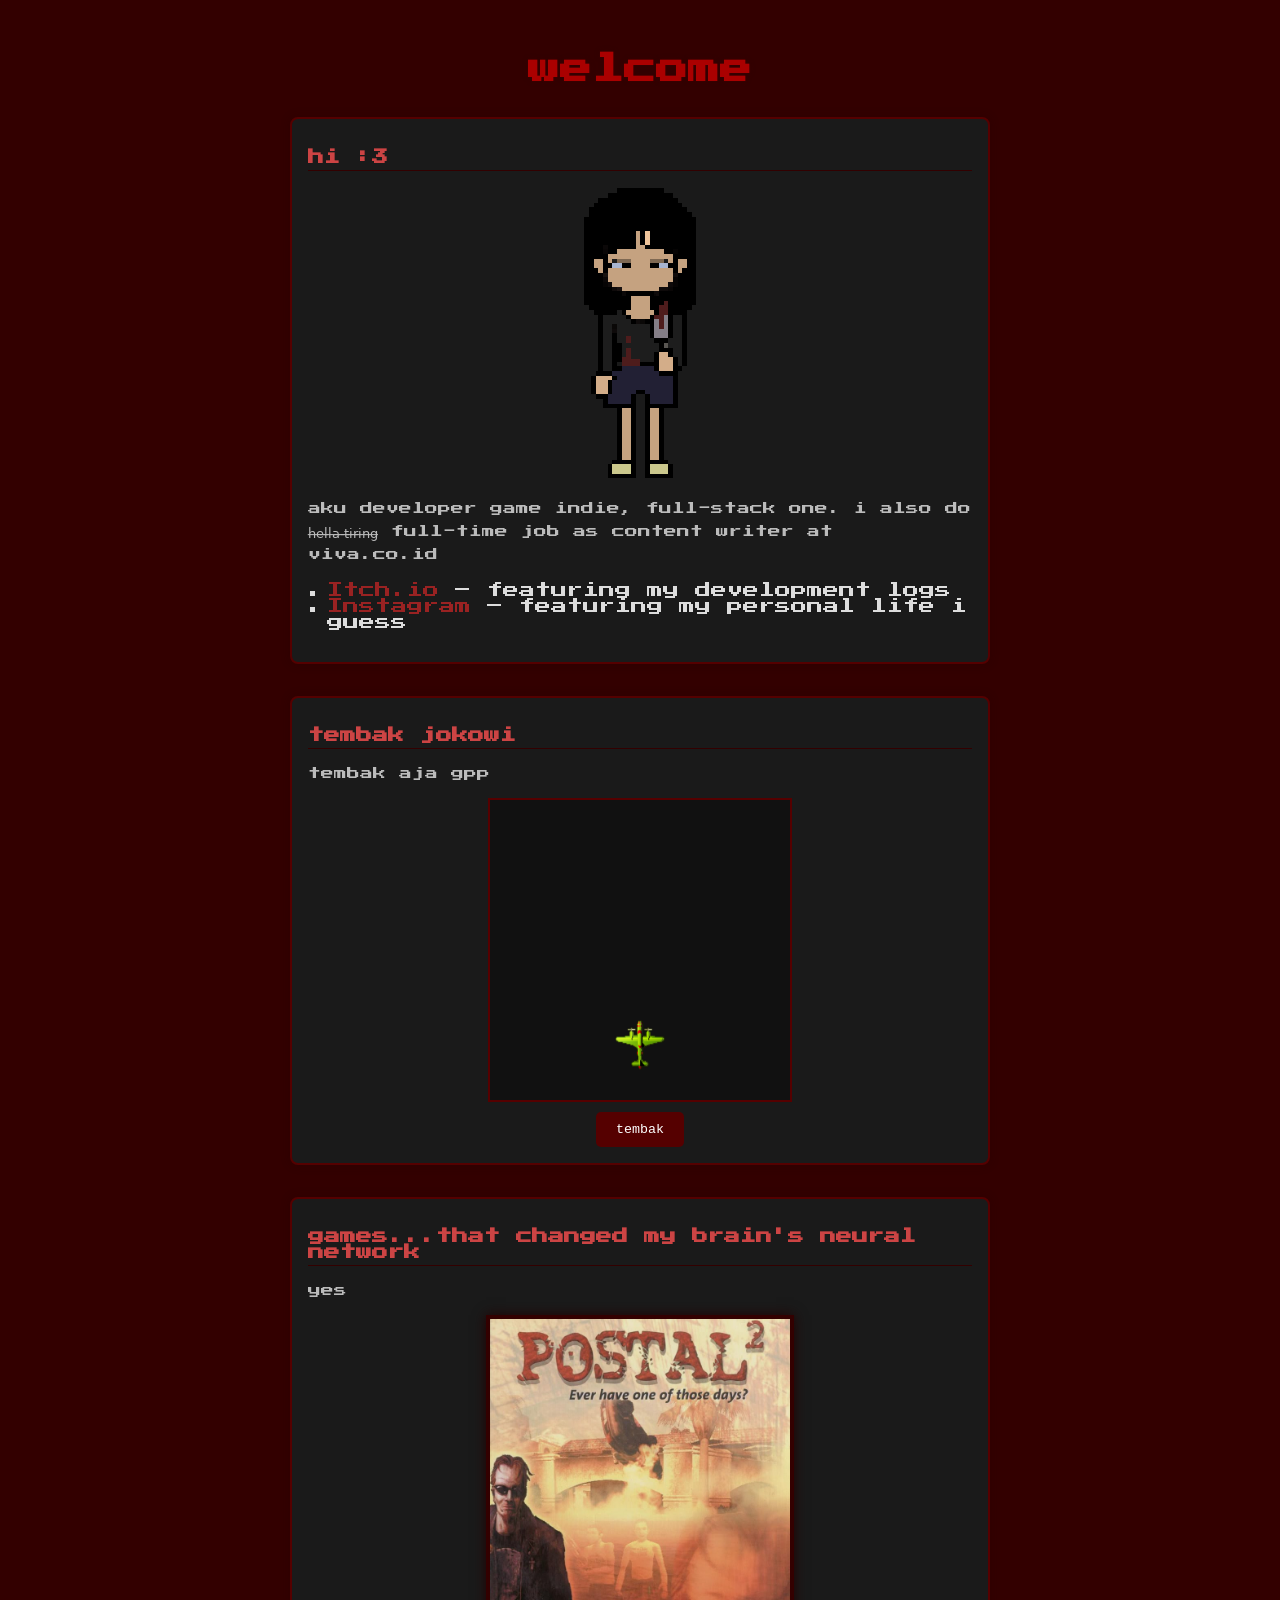
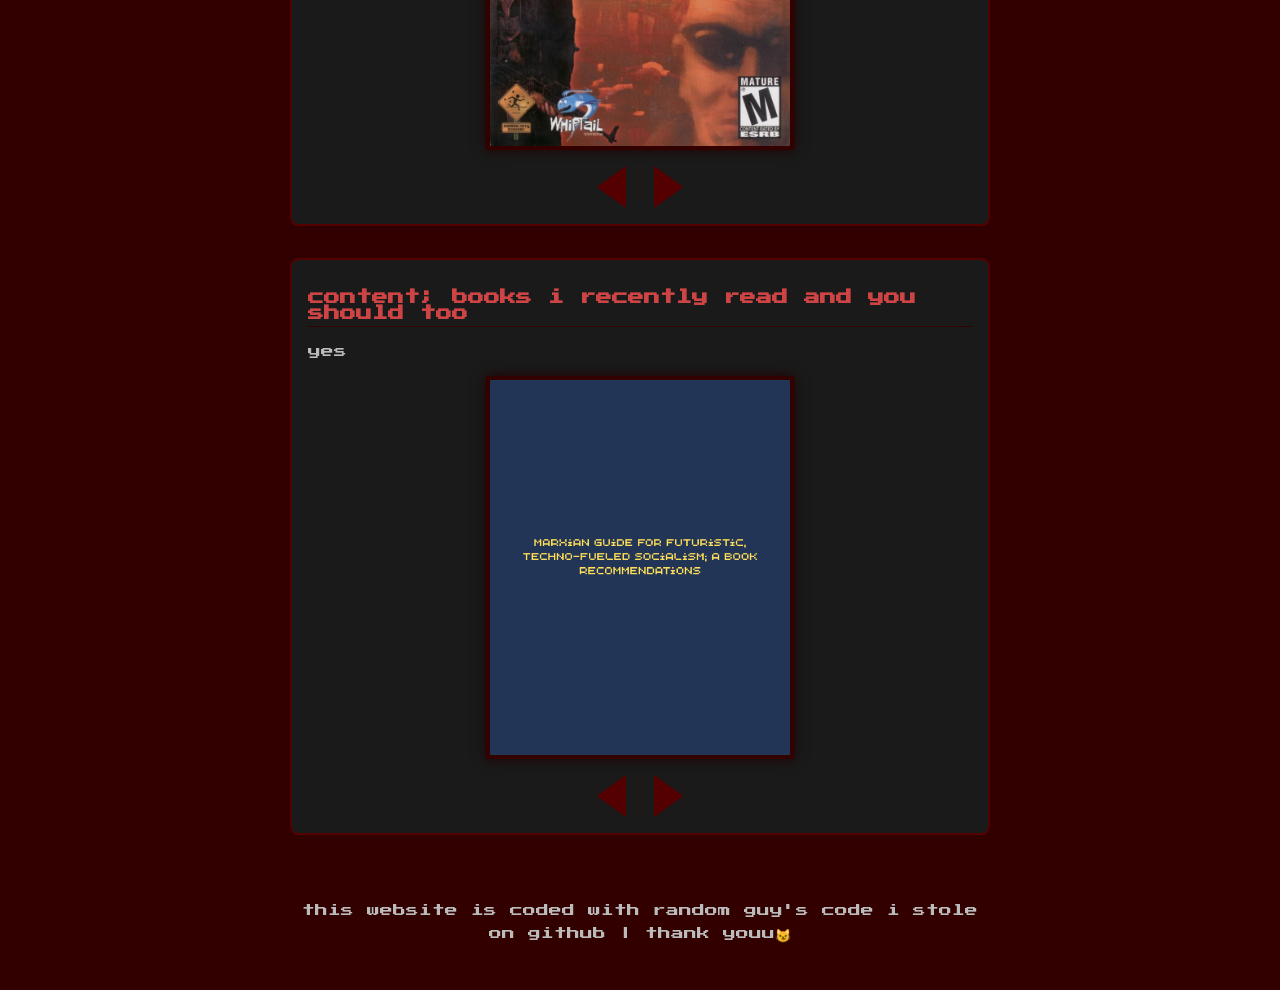
==== index.html @ f81a15bb "Update index.html" ====
<!DOCTYPE html>
<html lang="en">
<head>
  <meta charset="UTF-8" />
  <meta name="viewport" content="width=device-width, initial-scale=1.0" />
  <title>profile</title>
   <link rel="stylesheet" href="style.css"> <!-- ini penting -->
  <style>
  @import url('https://fonts.googleapis.com/css2?family=Press+Start+2P&display=swap');

  body {
  background-color: #330000; /* merah darah beku */
  color: #ddd; /* abu pucat */
  font-family: 'Press Start 2P', cursive;
  padding: 2rem;
  max-width: 700px;
  margin: auto;
  /* hapus background-image */
}

  h1 {
    text-align: center;
    font-size: 2rem;
    font-family: 'Press Start 2P', cursive; /* merah darah tua */    
  }

  p {
    font-size: 0.8rem;
    line-height: 1.8;
    color: #bbb; /* abu-abu terang dikit */
  }

  .section {
    margin-top: 2rem;
    padding: 1rem;
    border: 2px solid #550000; /* darah gelap */
    background-color: #1a1a1a; /* abu gelap banget */
    border-radius: 8px;
    box-shadow: 0 0 10px #22000055; /* sedikit efek darah beku */
  }

  .section h2 {
    font-size: 1rem;
    color: #cc4444; /* merah tua lebih terang dikit */
    border-bottom: 1px solid #330000;
    padding-bottom: 0.3rem;
  }

  ul {
    list-style: square;
    padding-left: 1.2rem;
  }

  li a {
    color: #992222;
    text-decoration: none;
  }

  li a:hover {
    text-decoration: underline;
    color: #dd4444;
  }

  .footer {
    margin-top: 4rem;
    font-size: 0.6rem;
    color: #555;
    text-align: center;
  }
</style>
</head>
<body>
  <h1 class="kelap-kelip">welcome</h1>

 <div class="section">
  <h2>hi :3</h2>
  <img src="akubaru.gif" alt="gambar ku" style="display: block; margin: 0 auto; width: 300px;">
  <p>
    aku developer game indie, full-stack one. i also do h̶e̶l̶l̶a̶ ̶t̶i̶r̶i̶n̶g̶ full-time job as content writer at viva.co.id
  </p>
  <ul>
    <li><a href="https://genuine-emo.itch.io/" target="_blank">Itch.io</a> – featuring my development logs</li>
    <li><a href="https://www.instagram.com/reinstalling_1/" target="_blank">Instagram</a> – featuring my personal life i guess</li>
  </ul>     
</div>

    <div class="section">
  <section id="minigame">
    <h2>tembak jokowi</h2>
     <p> tembak aja gpp</p>
    <canvas id="gameCanvas" width="300" height="300"></canvas>
    <div class="controls">
      <button id="shootBtn">tembak</button>
    </div>
  </section>
</div>

<div class="section">
  <h2>games...that changed my brain's neural network</h2>
  <p>yes</p>

  <div class="carousel">
    <img id="carouselImage" src="gambar10.jpeg" alt="galeri berdarah" />
    <div class="carousel-buttons">
      <button class="nav-btn" id="prevBtn"></button>
      <button class="nav-btn" id="nextBtn"></button>
    </div>
  </div>
</div>

  <div class="section">
  <h2>content; books i recently read and you should too</h2>
  <p>yes</p>

  <div class="carousel">
    <img id="carouselImage2" src="1.png" alt="marxx" />
    <div class="carousel-buttons">
      <button class="nav-btn" id="prevBtn2"></button>
      <button class="nav-btn" id="nextBtn2"></button>
    </div>
  </div>
</div>


  <div class="footer">
    <p>this website is coded with random guy's code i stole on github | thank youu😼</p>
  </div>
      
  <script>
  const imageList = [
    "gambar10.jpeg",
    "gambar20.jpeg",
    "gambar30.jpeg",
    "gambar40.jpeg",
    "gambar50.jpeg"
  ];

  let currentIndex = 0;
  const imageElement = document.getElementById("carouselImage");

  document.getElementById("prevBtn").addEventListener("click", () => {
    currentIndex = (currentIndex - 1 + imageList.length) % imageList.length;
    imageElement.src = imageList[currentIndex];
  });

  document.getElementById("nextBtn").addEventListener("click", () => {
    currentIndex = (currentIndex + 1) % imageList.length;
    imageElement.src = imageList[currentIndex];
  });
</script>

  <script>
  const imageList = [
    "1.png",
    "2.png",
    "3.png",
    "4.png",
    "5.png",
    "6.jpeg"
  ];

  let currentIndex = 0;
  const imageElement = document.getElementById("carouselImage2");

  document.getElementById("prevBtn2").addEventListener("click", () => {
    currentIndex = (currentIndex - 1 + imageList.length) % imageList.length;
    imageElement.src = imageList[currentIndex];
  });

  document.getElementById("nextBtn2").addEventListener("click", () => {
    currentIndex = (currentIndex + 1) % imageList.length;
    imageElement.src = imageList[currentIndex];
  });
</script>
      <script src="script.js"></script>


</body>
</html>
---- style.css ----
@import url('https://fonts.googleapis.com/css2?family=Press+Start+2P&display=swap');

body {
  background-color: #1a0a0a;
  color: #ddd;
  font-family: 'Press Start 2P', cursive;
  padding: 2rem;
  max-width: 700px;
  margin: auto;
}

h1.kelap-kelip {
  text-align: center;
  font-size: 2rem;
  color: #aa0000;
  animation: horrorFlicker 3s infinite;
  text-shadow:
    0 0 2px #440000,
    0 0 5px #330000,
    0 0 10px transparent;
}

@keyframes horrorFlicker {
  0%, 19%, 21%, 23%, 25%, 54%, 56%, 100% {
    opacity: 1;
    text-shadow:
      0 0 2px #440000,
      0 0 5px #330000;
  }
  20%, 22%, 24%, 55% {
    opacity: 0.3;
    text-shadow: none;
  }
  70% {
    opacity: 0.6;
    text-shadow:
      0 0 1px #220000;
  }
  80% {
    opacity: 0.1;
  }
}

.carousel {
  position: relative;
  display: flex;
  flex-direction: column;
  align-items: center;
}

.carousel img {
  width: 300px;
  height: auto;
  border: 4px solid #330000;
  box-shadow: 0 0 12px #220000;
  margin-bottom: 1rem;
}

.carousel-buttons {
  display: flex;
  justify-content: center;
  gap: 1rem;
}

.nav-btn {
  width: 0;
  height: 0;
  border-style: solid;
  background: transparent;
  cursor: pointer;
}

#prevBtn {
  border-width: 20px 28px 20px 0;
  border-color: transparent #550000 transparent transparent;
  margin-right: 12px;
}
#nextBtn {
  border-width: 20px 0 20px 28px;
  border-color: transparent transparent transparent #550000;
}

#nextBtn2 {
  border-width: 20px 0 20px 28px;
  border-color: transparent transparent transparent #550000;
}

#prevBtn2 {
  border-width: 20px 28px 20px 0;
  border-color: transparent #550000 transparent transparent;
  margin-right: 12px;
}


#gameCanvas {
  background-color: #111;
  display: block;
  margin: 0 auto;
  border: 2px solid #550000;
}

.controls {
  text-align: center;
  margin-top: 10px;
}

#shootBtn {
  padding: 10px 20px;
  background-color: #550000;
  color: #fff;
  font-family: monospace;
  border: none;
  cursor: pointer;
  border-radius: 5px;
}

#shootBtn:hover {
  background-color: #770000;
}
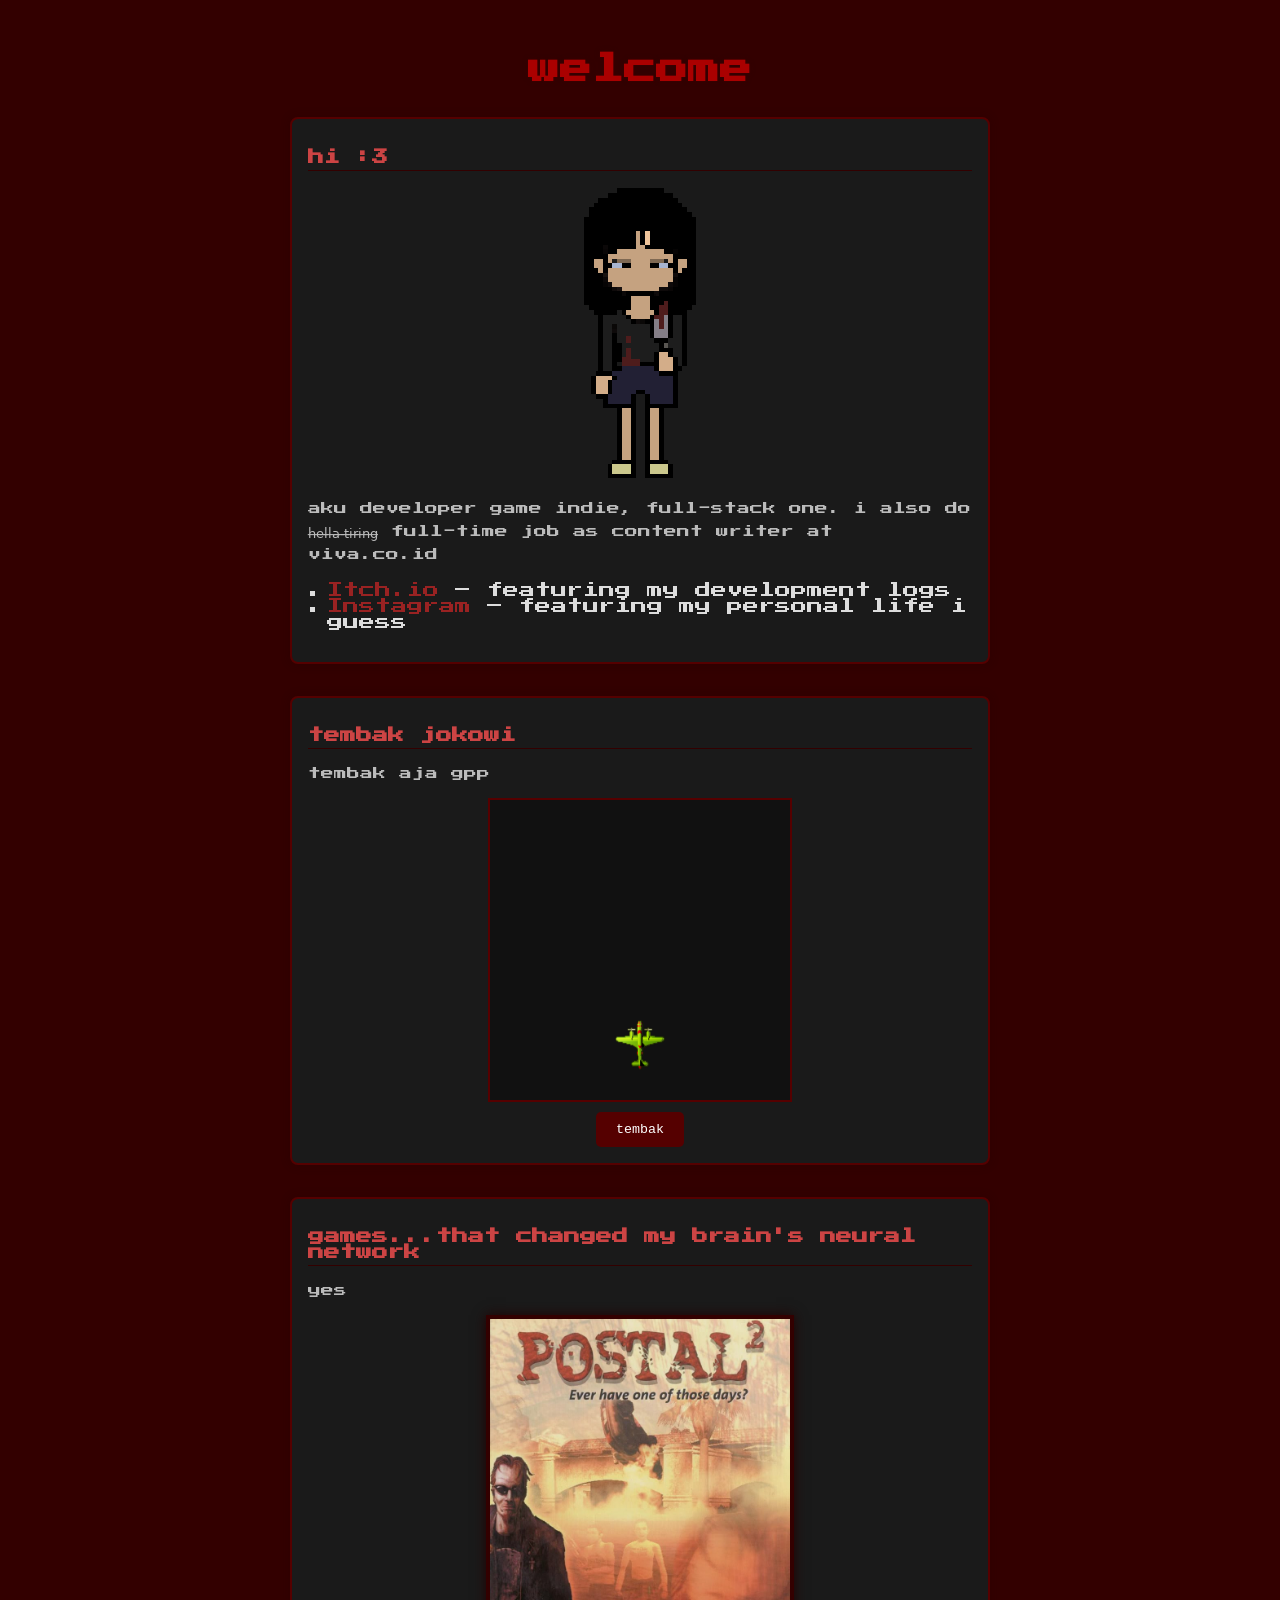
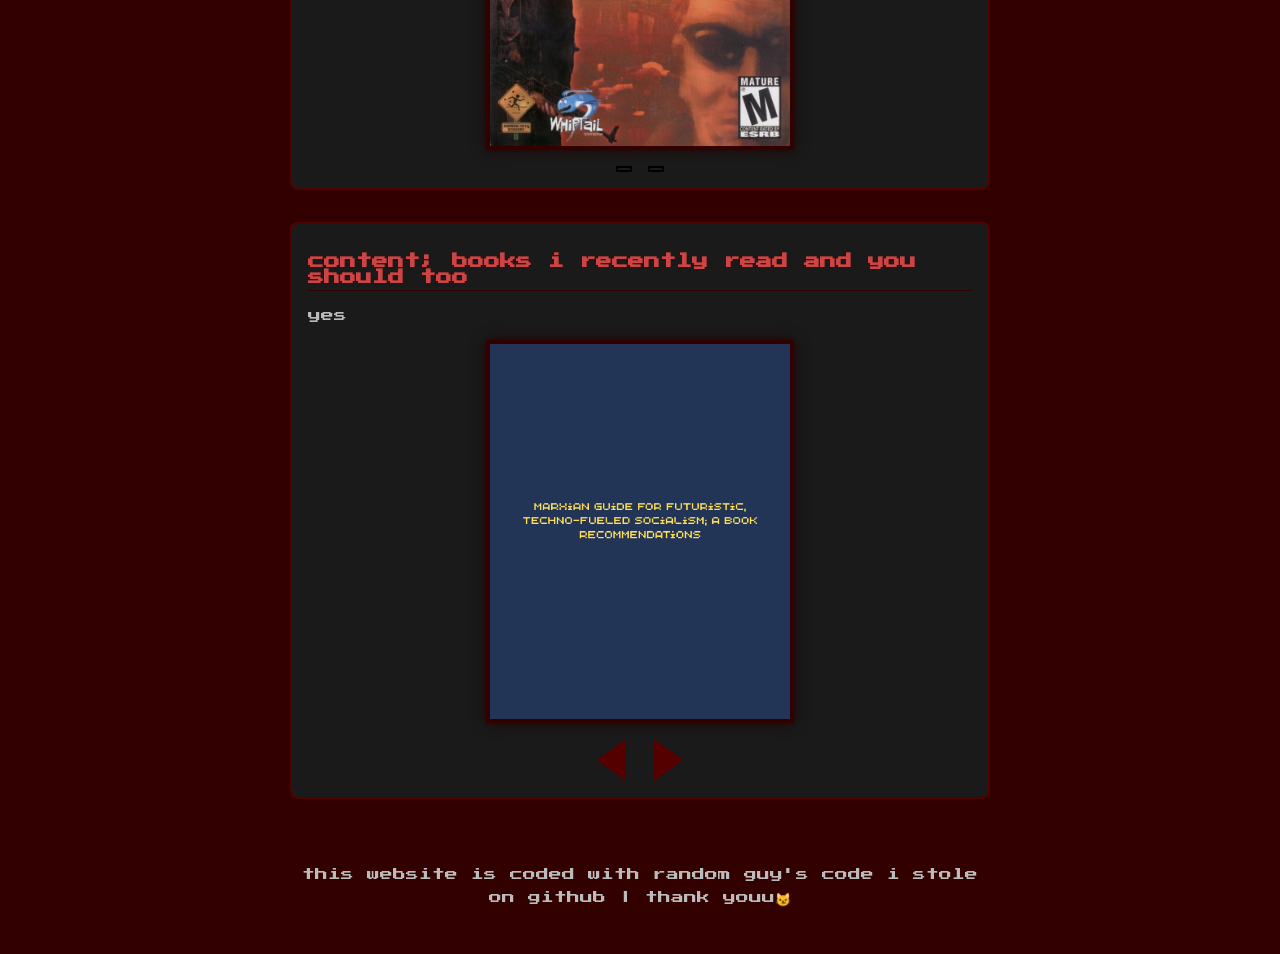
==== commit 43add143: "Update index.html" ====
--- a/index.html
+++ b/index.html
@@ -102,8 +102,8 @@
   <div class="carousel">
     <img id="carouselImage" src="gambar10.jpeg" alt="galeri berdarah" />
     <div class="carousel-buttons">
-      <button class="nav-btn" id="prevBtn"></button>
-      <button class="nav-btn" id="nextBtn"></button>
+      <button class="nav-btn" id="prevBtn1"></button>
+      <button class="nav-btn" id="nextBtn1"></button>
     </div>
   </div>
 </div>
@@ -138,12 +138,12 @@
   let currentIndex = 0;
   const imageElement = document.getElementById("carouselImage");
 
-  document.getElementById("prevBtn").addEventListener("click", () => {
+  document.getElementById("prevBtn1").addEventListener("click", () => {
     currentIndex = (currentIndex - 1 + imageList.length) % imageList.length;
     imageElement.src = imageList[currentIndex];
   });
 
-  document.getElementById("nextBtn").addEventListener("click", () => {
+  document.getElementById("nextBtn1").addEventListener("click", () => {
     currentIndex = (currentIndex + 1) % imageList.length;
     imageElement.src = imageList[currentIndex];
   });
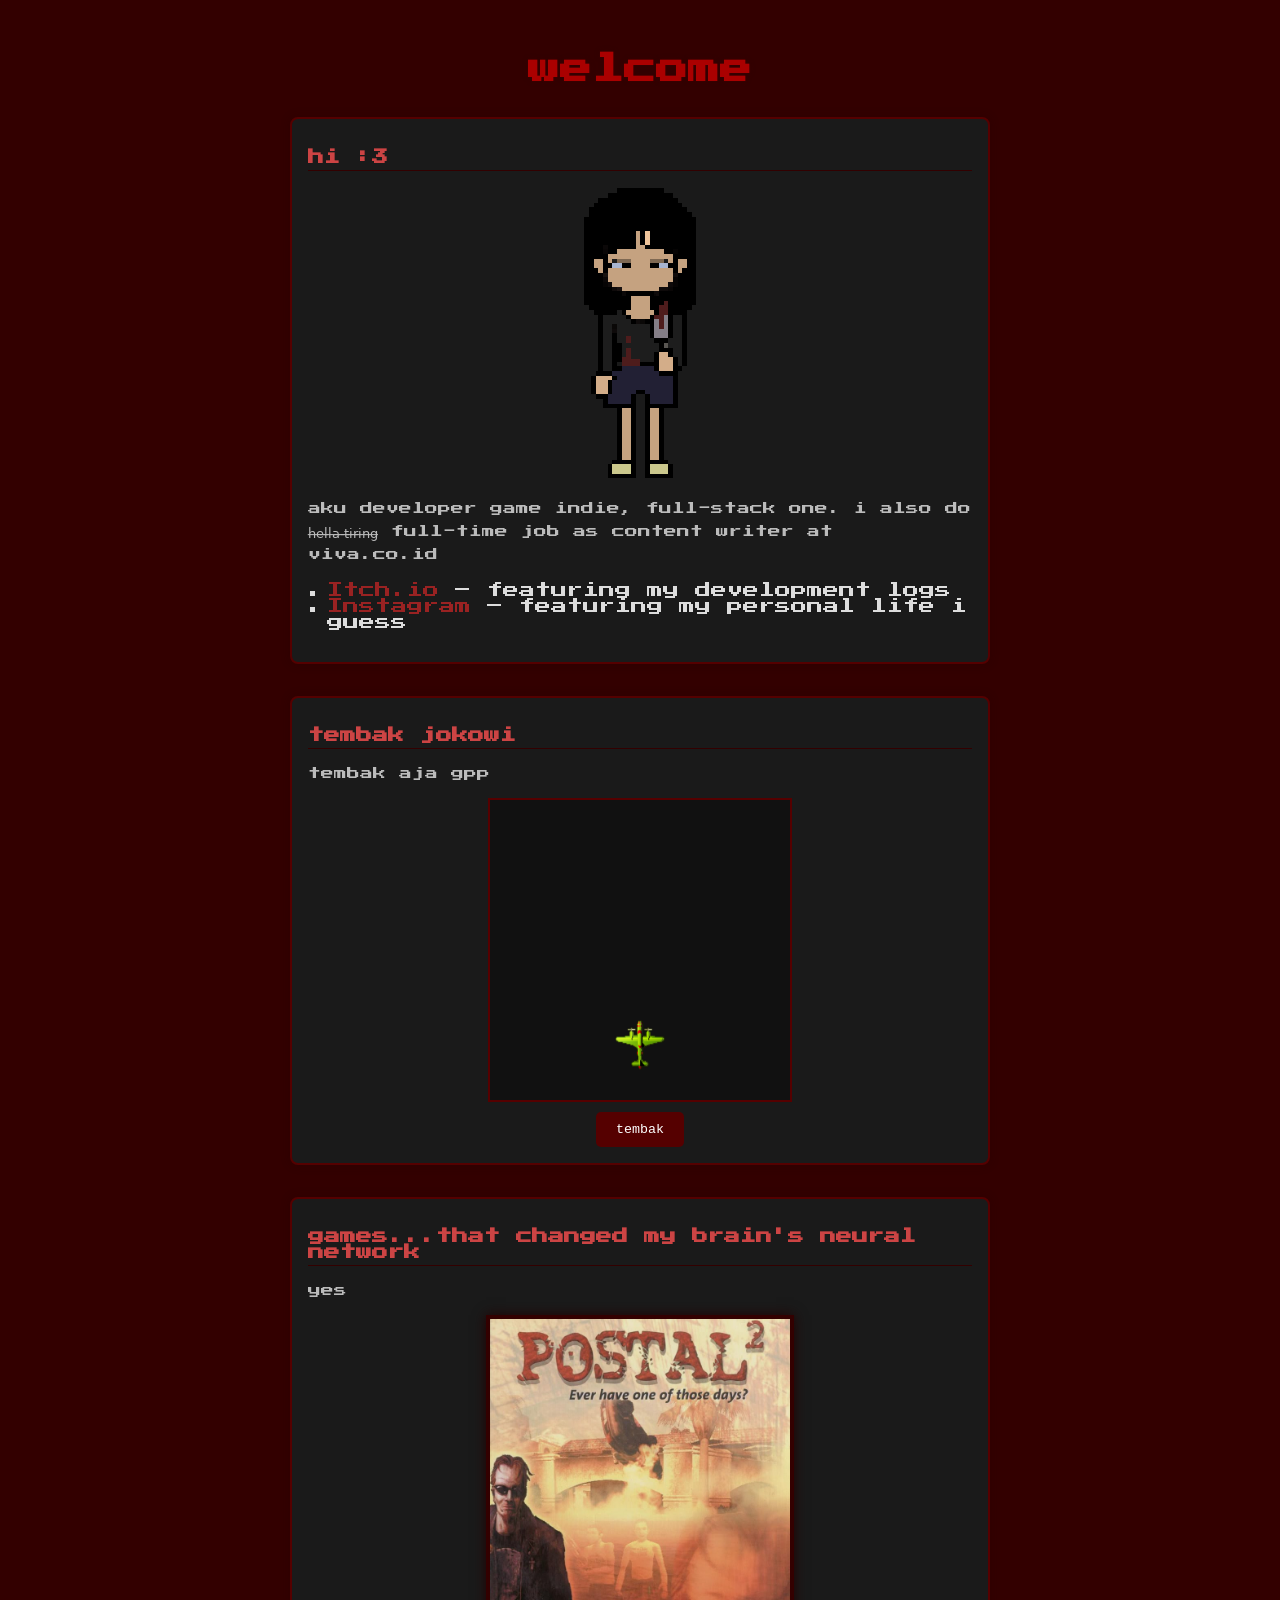
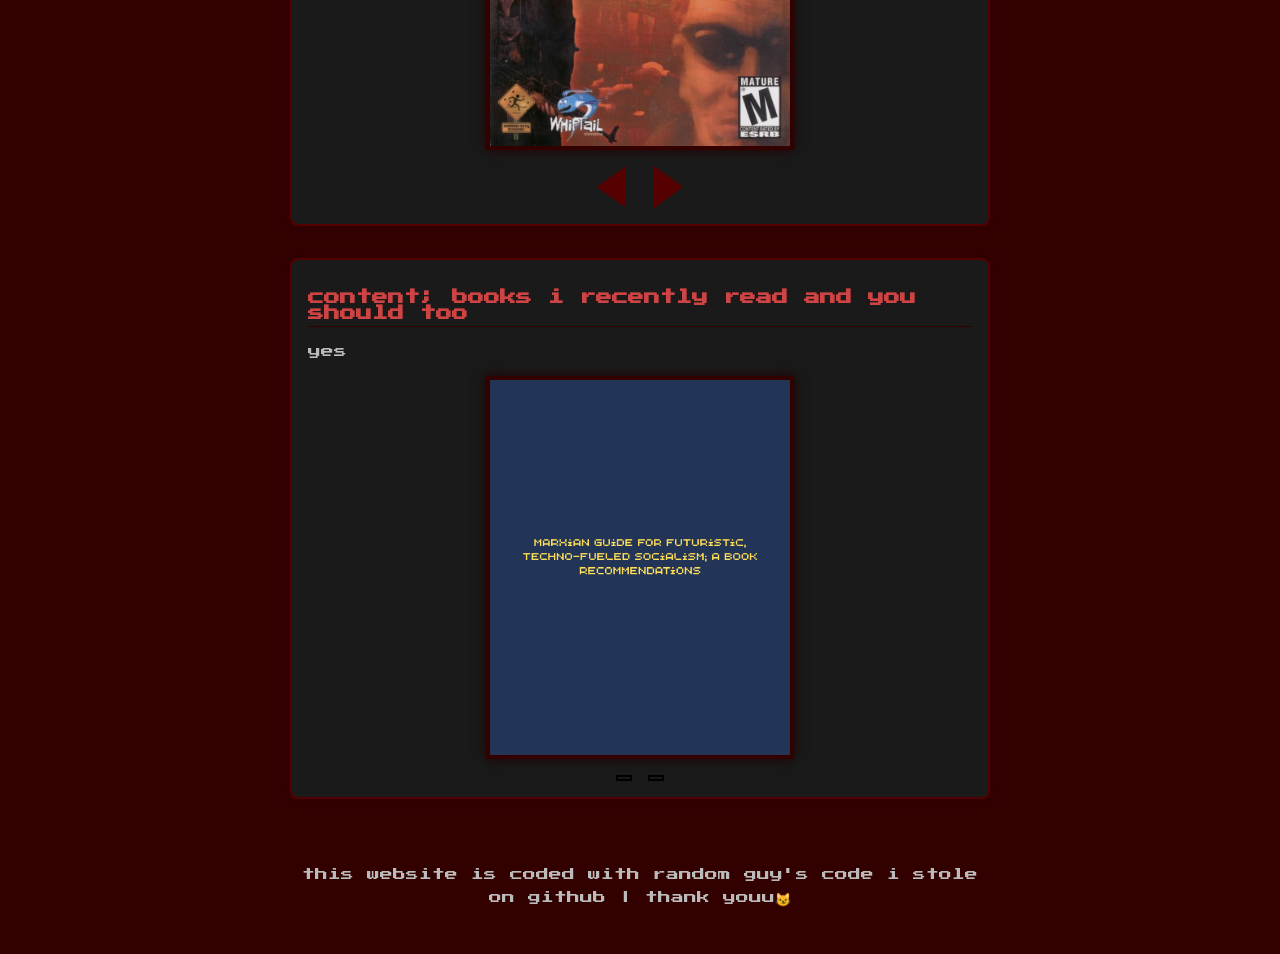
==== commit a9e062ff: "Update index.html" ====
--- a/index.html
+++ b/index.html
@@ -102,8 +102,8 @@
   <div class="carousel">
     <img id="carouselImage" src="gambar10.jpeg" alt="galeri berdarah" />
     <div class="carousel-buttons">
-      <button class="nav-btn" id="prevBtn1"></button>
-      <button class="nav-btn" id="nextBtn1"></button>
+      <button class="nav-btn" id="prevBtn"></button>
+      <button class="nav-btn" id="nextBtn"></button>
     </div>
   </div>
 </div>
@@ -162,12 +162,12 @@
   let currentIndex = 0;
   const imageElement = document.getElementById("carouselImage2");
 
-  document.getElementById("prevBtn2").addEventListener("click", () => {
+  document.getElementById("prevBtn").addEventListener("click", () => {
     currentIndex = (currentIndex - 1 + imageList.length) % imageList.length;
     imageElement.src = imageList[currentIndex];
   });
 
-  document.getElementById("nextBtn2").addEventListener("click", () => {
+  document.getElementById("nextBtn").addEventListener("click", () => {
     currentIndex = (currentIndex + 1) % imageList.length;
     imageElement.src = imageList[currentIndex];
   });
--- a/style.css
+++ b/style.css
@@ -80,17 +80,6 @@
   border-color: transparent transparent transparent #550000;
 }
 
-#nextBtn2 {
-  border-width: 20px 0 20px 28px;
-  border-color: transparent transparent transparent #550000;
-}
-
-#prevBtn2 {
-  border-width: 20px 28px 20px 0;
-  border-color: transparent #550000 transparent transparent;
-  margin-right: 12px;
-}
-
 
 #gameCanvas {
   background-color: #111;
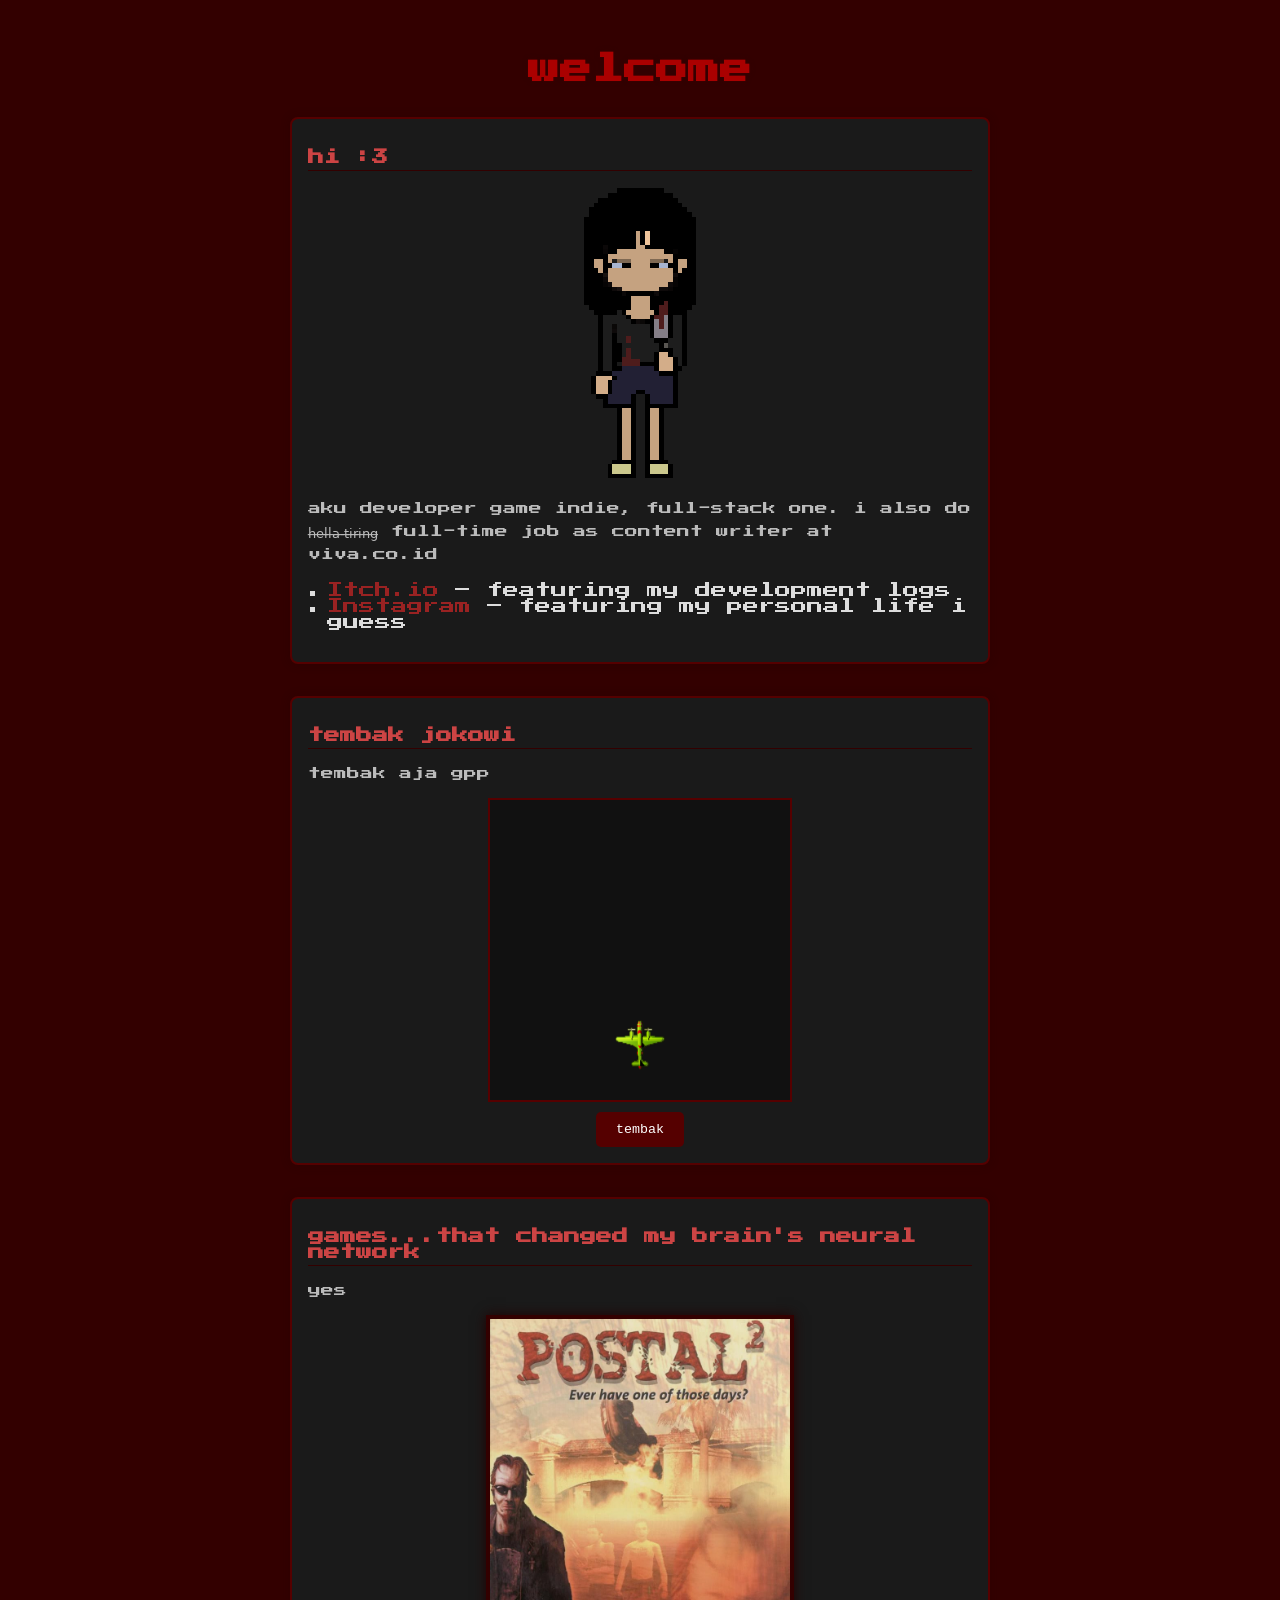
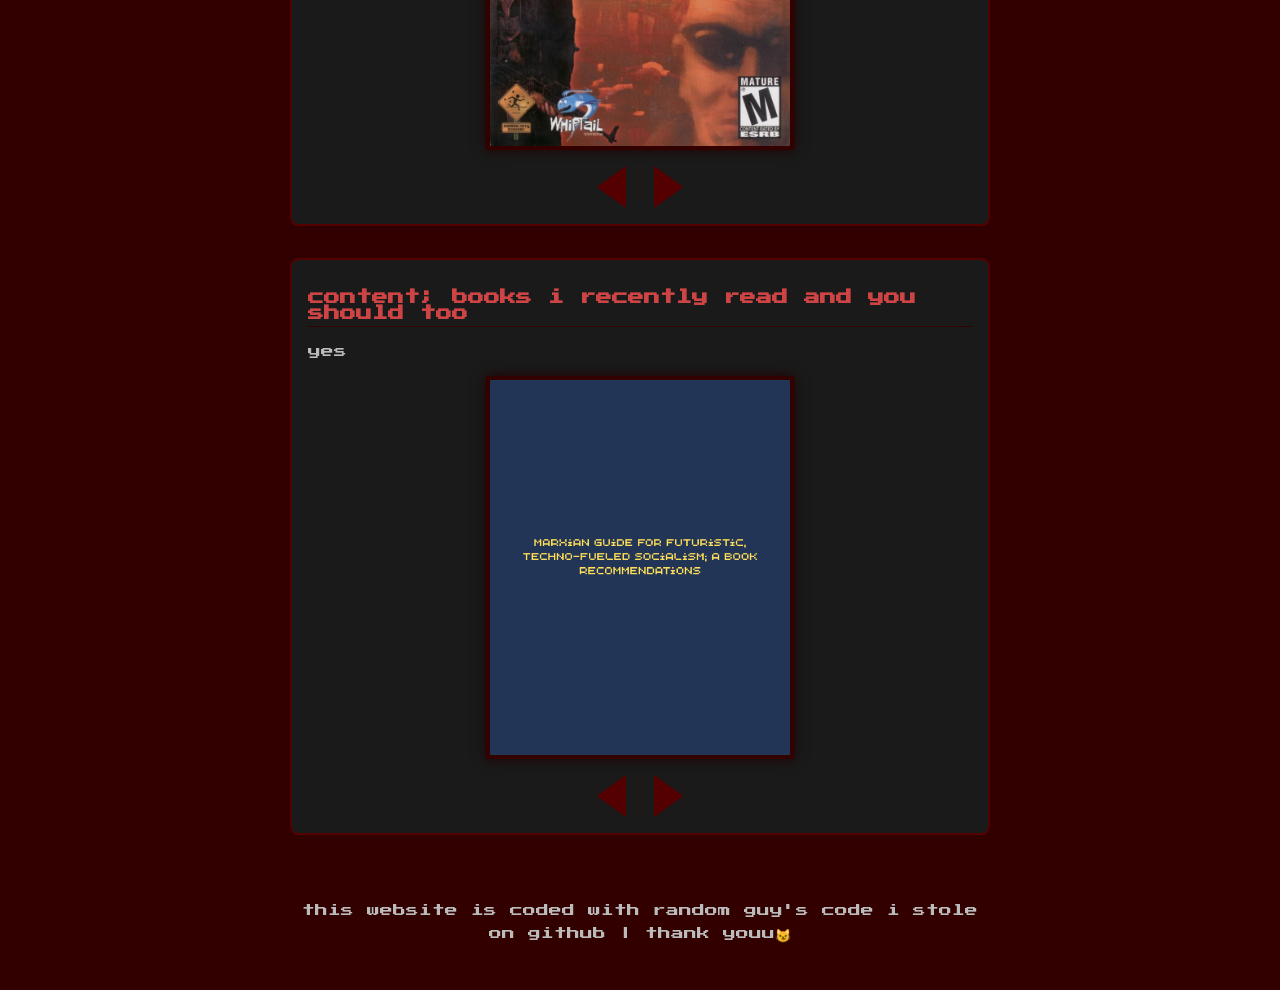
==== commit 1bc53281: "Update index.html" ====
--- a/index.html
+++ b/index.html
@@ -115,8 +115,8 @@
   <div class="carousel">
     <img id="carouselImage2" src="1.png" alt="marxx" />
     <div class="carousel-buttons">
-      <button class="nav-btn" id="prevBtn2"></button>
-      <button class="nav-btn" id="nextBtn2"></button>
+      <button class="nav-btn2" id="prevBtn2"></button>
+      <button class="nav-btn2" id="nextBtn2"></button>
     </div>
   </div>
 </div>
@@ -138,12 +138,12 @@
   let currentIndex = 0;
   const imageElement = document.getElementById("carouselImage");
 
-  document.getElementById("prevBtn1").addEventListener("click", () => {
+  document.getElementById("prevBtn").addEventListener("click", () => {
     currentIndex = (currentIndex - 1 + imageList.length) % imageList.length;
     imageElement.src = imageList[currentIndex];
   });
 
-  document.getElementById("nextBtn1").addEventListener("click", () => {
+  document.getElementById("nextBtn").addEventListener("click", () => {
     currentIndex = (currentIndex + 1) % imageList.length;
     imageElement.src = imageList[currentIndex];
   });
@@ -162,12 +162,12 @@
   let currentIndex = 0;
   const imageElement = document.getElementById("carouselImage2");
 
-  document.getElementById("prevBtn").addEventListener("click", () => {
+  document.getElementById("prevBtn2").addEventListener("click", () => {
     currentIndex = (currentIndex - 1 + imageList.length) % imageList.length;
     imageElement.src = imageList[currentIndex];
   });
 
-  document.getElementById("nextBtn").addEventListener("click", () => {
+  document.getElementById("nextBtn2").addEventListener("click", () => {
     currentIndex = (currentIndex + 1) % imageList.length;
     imageElement.src = imageList[currentIndex];
   });
--- a/style.css
+++ b/style.css
@@ -79,6 +79,23 @@
   border-width: 20px 0 20px 28px;
   border-color: transparent transparent transparent #550000;
 }
+.nav-btn2 {
+  width: 0;
+  height: 0;
+  border-style: solid;
+  background: transparent;
+  cursor: pointer;
+}
+
+#prevBtn2 {
+  border-width: 20px 28px 20px 0;
+  border-color: transparent #550000 transparent transparent;
+  margin-right: 12px;
+}
+#nextBtn2 {
+  border-width: 20px 0 20px 28px;
+  border-color: transparent transparent transparent #550000;
+}
 
 
 #gameCanvas {
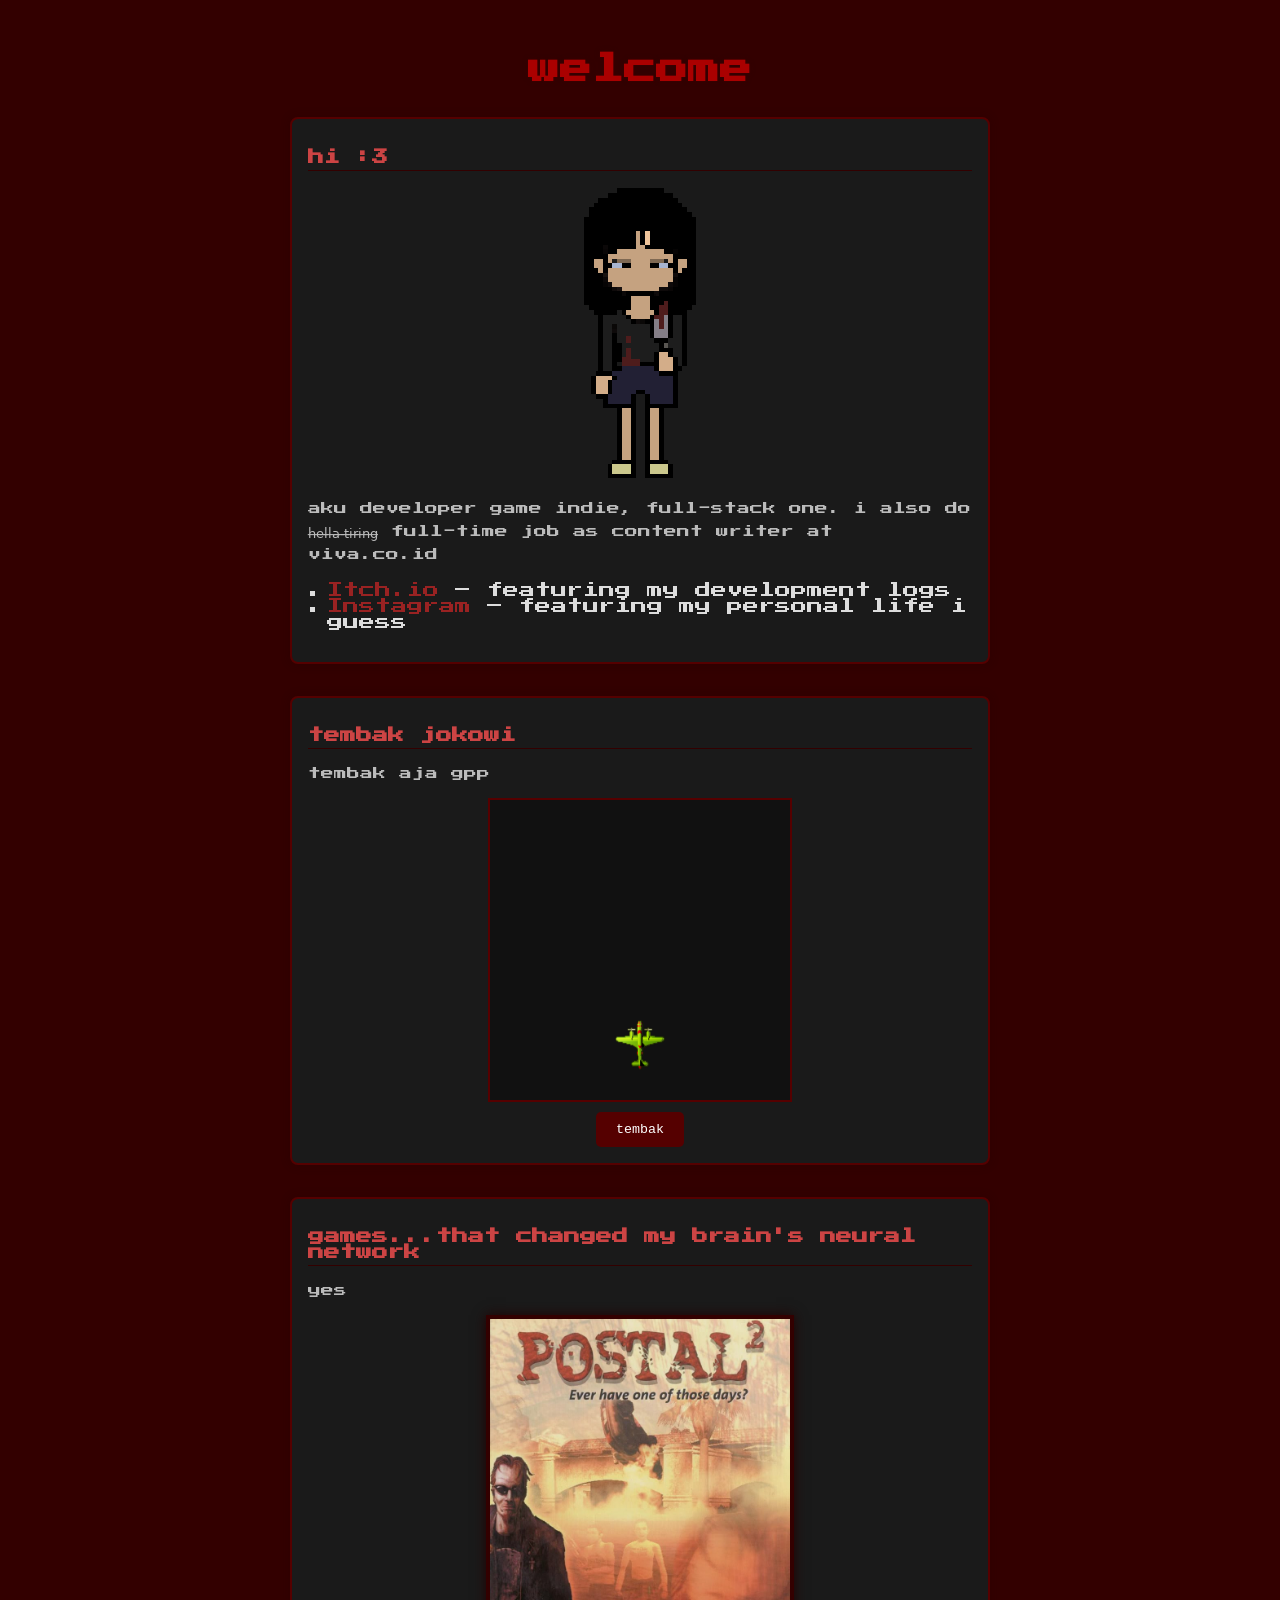
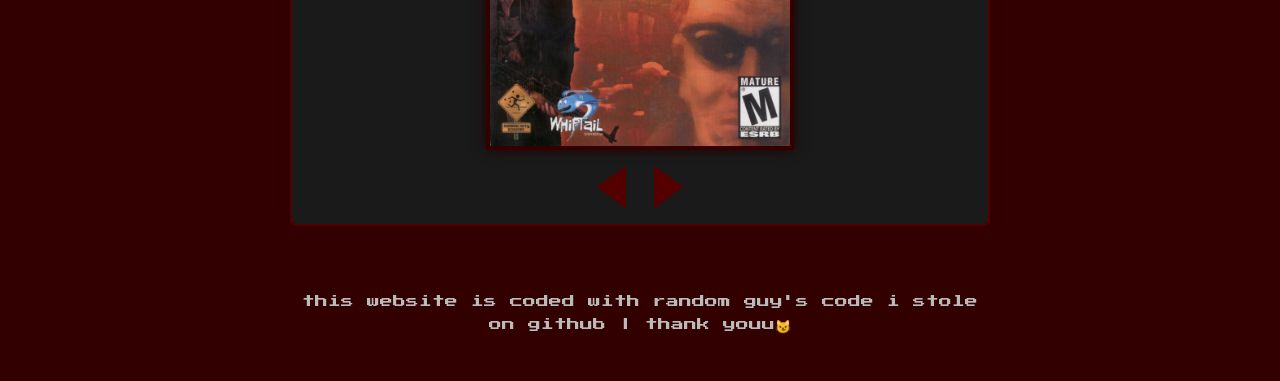
==== commit ef669d22: "Update index.html" ====
--- a/index.html
+++ b/index.html
@@ -108,18 +108,7 @@
   </div>
 </div>
 
-  <div class="section">
-  <h2>content; books i recently read and you should too</h2>
-  <p>yes</p>
-
-  <div class="carousel">
-    <img id="carouselImage2" src="1.png" alt="marxx" />
-    <div class="carousel-buttons">
-      <button class="nav-btn2" id="prevBtn2"></button>
-      <button class="nav-btn2" id="nextBtn2"></button>
-    </div>
-  </div>
-</div>
+  
 
 
   <div class="footer">
@@ -149,29 +138,7 @@
   });
 </script>
 
-  <script>
-  const imageList = [
-    "1.png",
-    "2.png",
-    "3.png",
-    "4.png",
-    "5.png",
-    "6.jpeg"
-  ];
-
-  let currentIndex = 0;
-  const imageElement = document.getElementById("carouselImage2");
-
-  document.getElementById("prevBtn2").addEventListener("click", () => {
-    currentIndex = (currentIndex - 1 + imageList.length) % imageList.length;
-    imageElement.src = imageList[currentIndex];
-  });
-
-  document.getElementById("nextBtn2").addEventListener("click", () => {
-    currentIndex = (currentIndex + 1) % imageList.length;
-    imageElement.src = imageList[currentIndex];
-  });
-</script>
+  
       <script src="script.js"></script>
 
 
